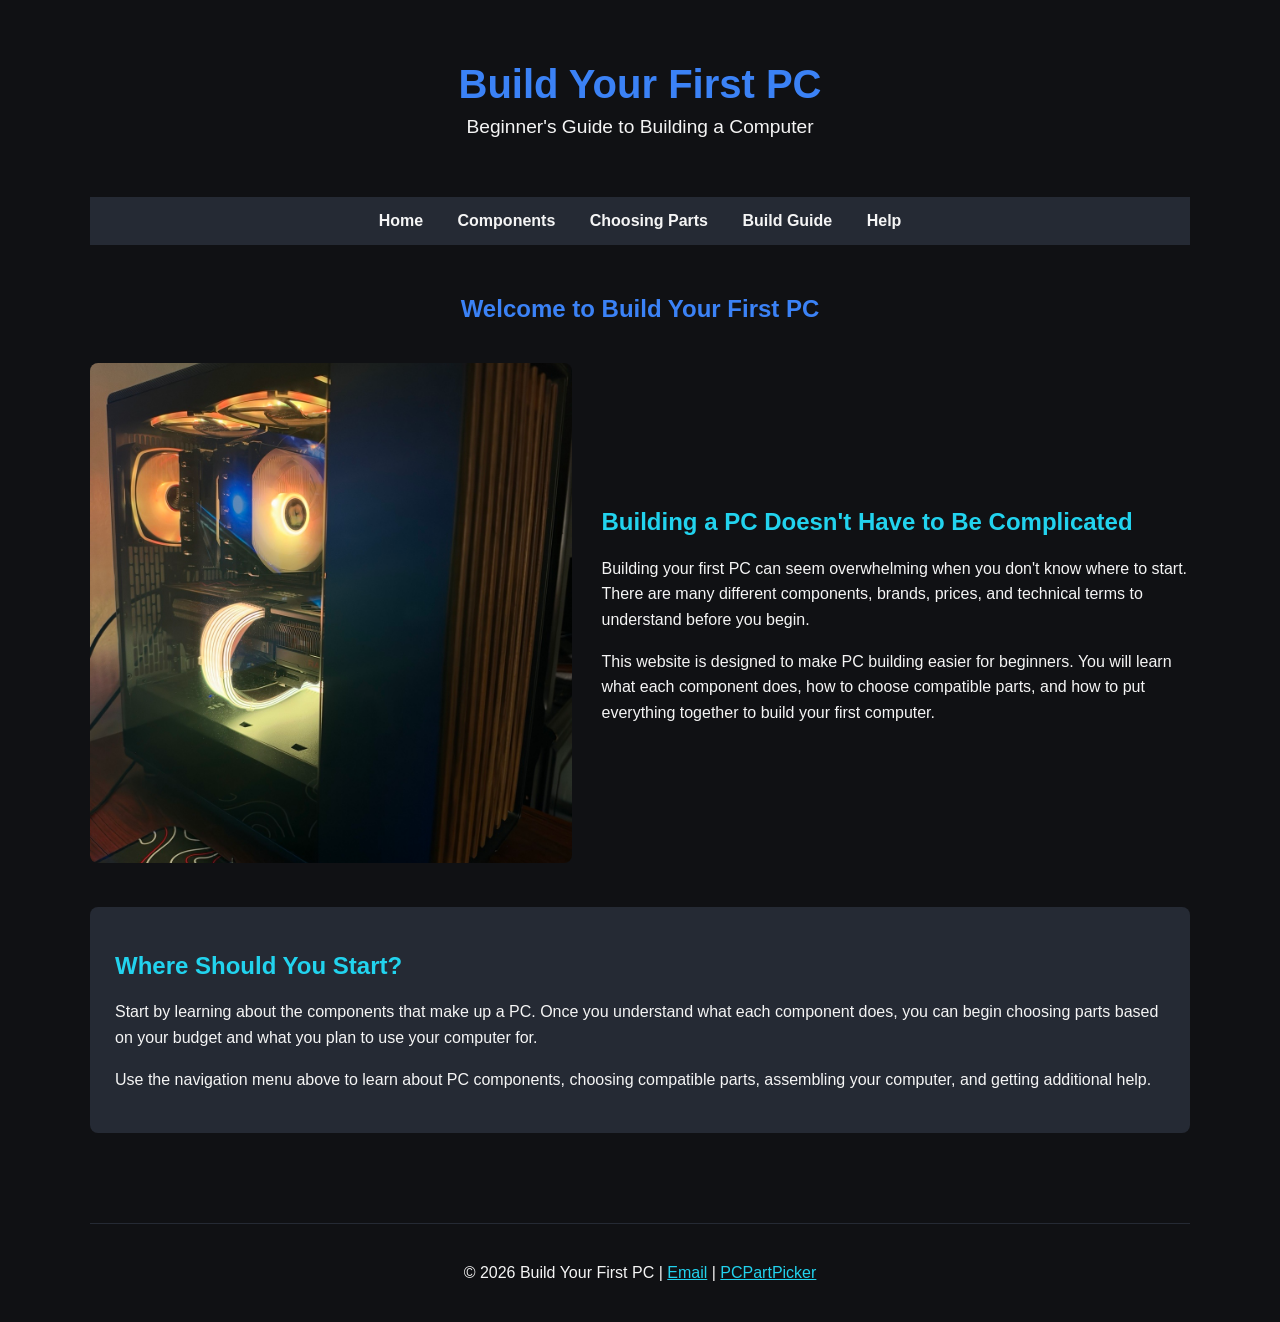
==== index.html @ 3c63977a "Add files via upload" ====
<!DOCTYPE html>
<html lang="en">

<head>
    <meta charset="UTF-8">
    <meta name="description" content="A beginner's guide to building your first PC">
    <meta name="keywords" content="PC building, gaming PC, computer parts, beginner PC guide">
    <meta name="author" content="Jordan Quill">
    <meta name="viewport" content="width=device-width, initial-scale=1.0">

    <title>Build Your First PC</title>

    <link rel="stylesheet" href="style.css">
</head>

<body>

    <div id="wrapper">

        <header>
            <h1>Build Your First PC</h1>
            <p>Beginner's Guide to Building a Computer</p>
        </header>

        <nav>
            <a href="index.html">Home</a>
            <a href="components.html">Components</a>
            <a href="parts.html">Choosing Parts</a>
            <a href="guide.html">Build Guide</a>
            <a href="help.html">Help</a>
        </nav>

        <main>

            <h2>Welcome to Build Your First PC</h2>

            <section class="intro">

                <div class="image-area">
                    <img src="mypc.jpg"
                         alt="My custom built gaming PC">
                </div>

                <div class="intro-text">

                    <h2>Building a PC Doesn't Have to Be Complicated</h2>

                    <p>
                        Building your first PC can seem overwhelming when you
                        don't know where to start. There are many different
                        components, brands, prices, and technical terms to
                        understand before you begin.
                    </p>

                    <p>
                        This website is designed to make PC building easier for
                        beginners. You will learn what each component does, how
                        to choose compatible parts, and how to put everything
                        together to build your first computer.
                    </p>

                </div>

            </section>

            <section class="getting-started">

                <h2>Where Should You Start?</h2>

                <p>
                    Start by learning about the components that make up a PC.
                    Once you understand what each component does, you can begin
                    choosing parts based on your budget and what you plan to use
                    your computer for.
                </p>

                <p>
                    Use the navigation menu above to learn about PC components,
                    choosing compatible parts, assembling your computer, and
                    getting additional help.
                </p>

            </section>

        </main>

        <footer>
            <p>
                &copy; 2026 Build Your First PC |
                <a href="mailto:YOUR_EMAIL_HERE">Email</a> |
                <a href="https://pcpartpicker.com/">PCPartPicker</a>
            </p>
        </footer>

    </div>

</body>

</html>
---- style.css ----
:root {
    --text: #f5f5f5;
    --background: #101114;
    --primary: #3b82f6;
    --secondary: #252a34;
    --accent: #22d3ee;
}

* {
    box-sizing: border-box;
}

body {
    margin: 0;
    background-color: var(--background);
    color: var(--text);
    font-family: Arial, sans-serif;
}

#wrapper {
    width: 90%;
    max-width: 1100px;
    margin: auto;
}

header {
    text-align: center;
    padding: 35px 20px;
}

header h1 {
    color: var(--primary);
    font-size: 2.5em;
    margin-bottom: 5px;
}

header p {
    margin-top: 0;
    font-size: 1.2em;
}

nav {
    background-color: var(--secondary);
    text-align: center;
    padding: 15px;
}

nav a {
    color: var(--text);
    text-decoration: none;
    margin: 0 15px;
    font-weight: bold;
}

nav a:hover {
    color: var(--accent);
}

main {
    padding: 30px 0;
}

main > h2 {
    text-align: center;
    color: var(--primary);
}

.intro {
    display: flex;
    gap: 30px;
    align-items: center;
    margin: 40px 0;
}

.image-area {
    width: 45%;
}

.image-area img {
    width: 100%;
    max-height: 500px;
    object-fit: cover;
    border-radius: 8px;
}

.intro-text {
    width: 55%;
}

.intro-text h2 {
    color: var(--accent);
}

.getting-started {
    background-color: var(--secondary);
    padding: 25px;
    margin: 30px 0;
    border-radius: 8px;
}

.getting-started h2 {
    color: var(--accent);
}

p {
    line-height: 1.6;
}

footer {
    text-align: center;
    border-top: 1px solid var(--secondary);
    padding: 20px;
    margin-top: 30px;
}

footer a {
    color: var(--accent);
}
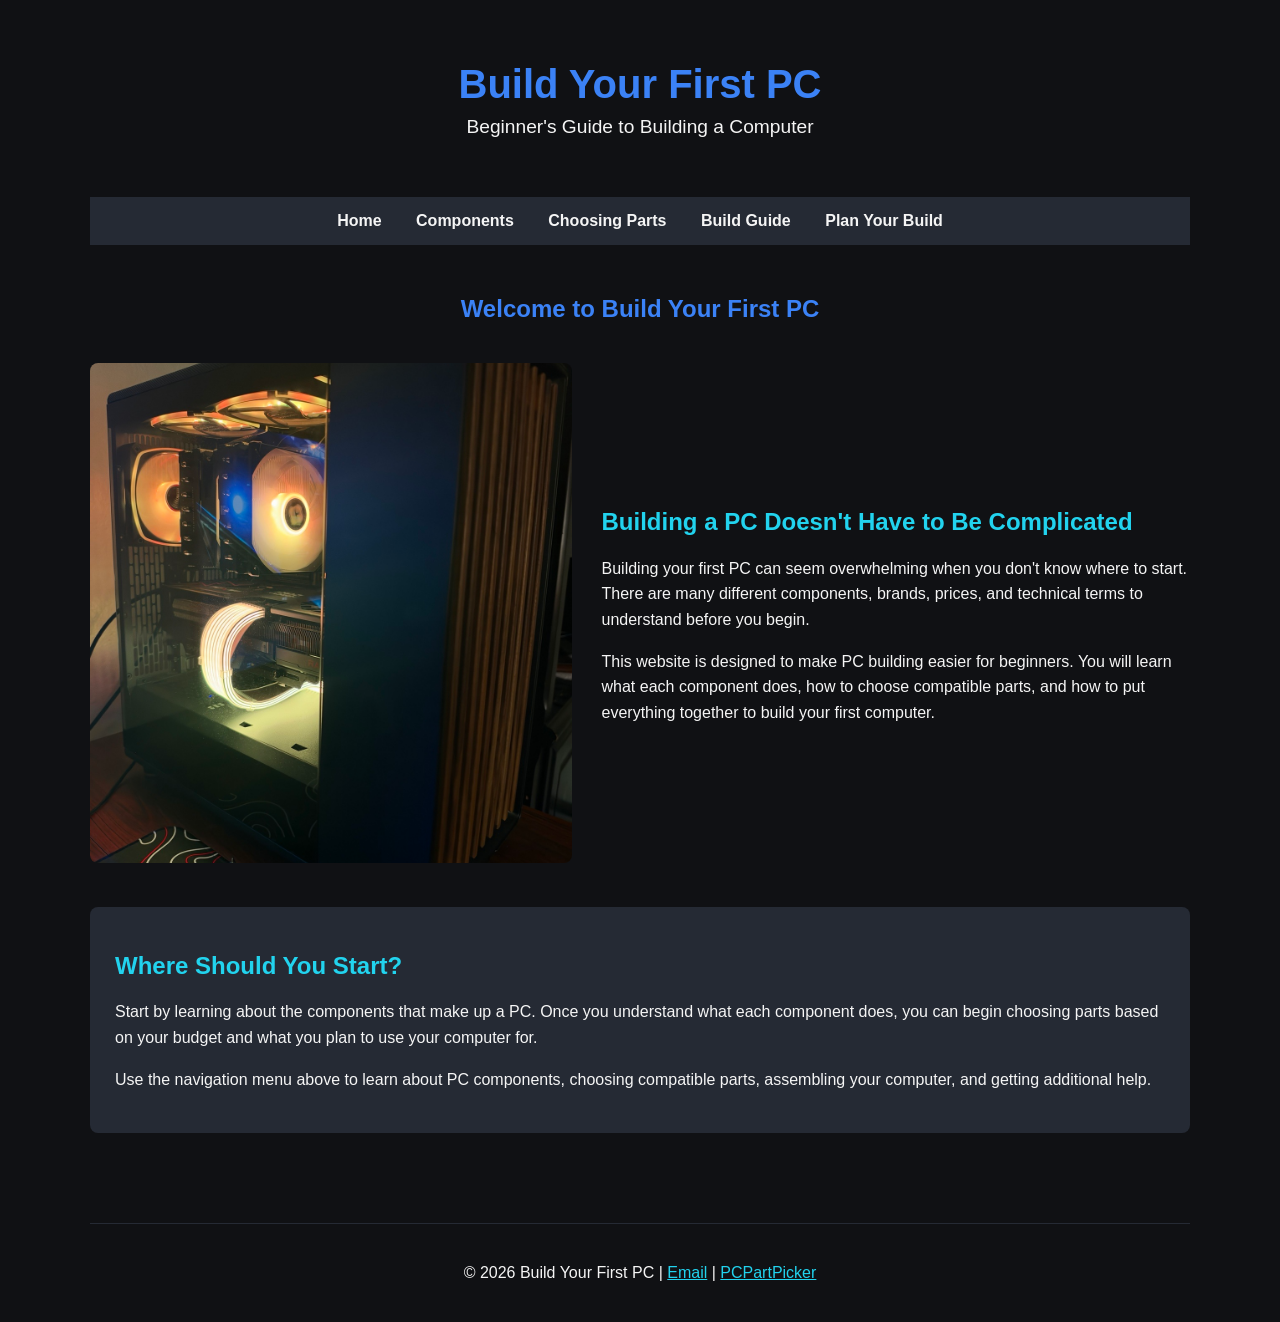
==== commit 03a9dfd5: "Add files via upload" ====
--- a/index.html
+++ b/index.html
@@ -27,7 +27,7 @@
             <a href="components.html">Components</a>
             <a href="parts.html">Choosing Parts</a>
             <a href="guide.html">Build Guide</a>
-            <a href="help.html">Help</a>
+            <a href="PlanYourPc.html">Plan Your Build</a>
         </nav>
 
         <main>
@@ -87,7 +87,7 @@
         <footer>
             <p>
                 &copy; 2026 Build Your First PC |
-                <a href="mailto:YOUR_EMAIL_HERE">Email</a> |
+                <a href="mailto:jcquill@asu.edu">Email</a> |
                 <a href="https://pcpartpicker.com/">PCPartPicker</a>
             </p>
         </footer>
--- a/style.css
+++ b/style.css
@@ -115,4 +115,37 @@
 
 footer a {
     color: var(--accent);
+}
+
+.parts-table {
+    background-color: var(--secondary);
+    padding: 25px;
+    margin: 30px 0;
+    border-radius: 8px;
+}
+
+.parts-table h2 {
+    color: var(--accent);
+}
+
+table {
+    width: 100%;
+    border-collapse: collapse;
+    margin-top: 20px;
+}
+
+th {
+    background-color: var(--primary);
+    color: var(--text);
+    padding: 12px;
+    text-align: left;
+}
+
+td {
+    padding: 12px;
+    border: 1px solid #555;
+}
+
+tr:nth-child(even) {
+    background-color: #1b1e24;
 }
